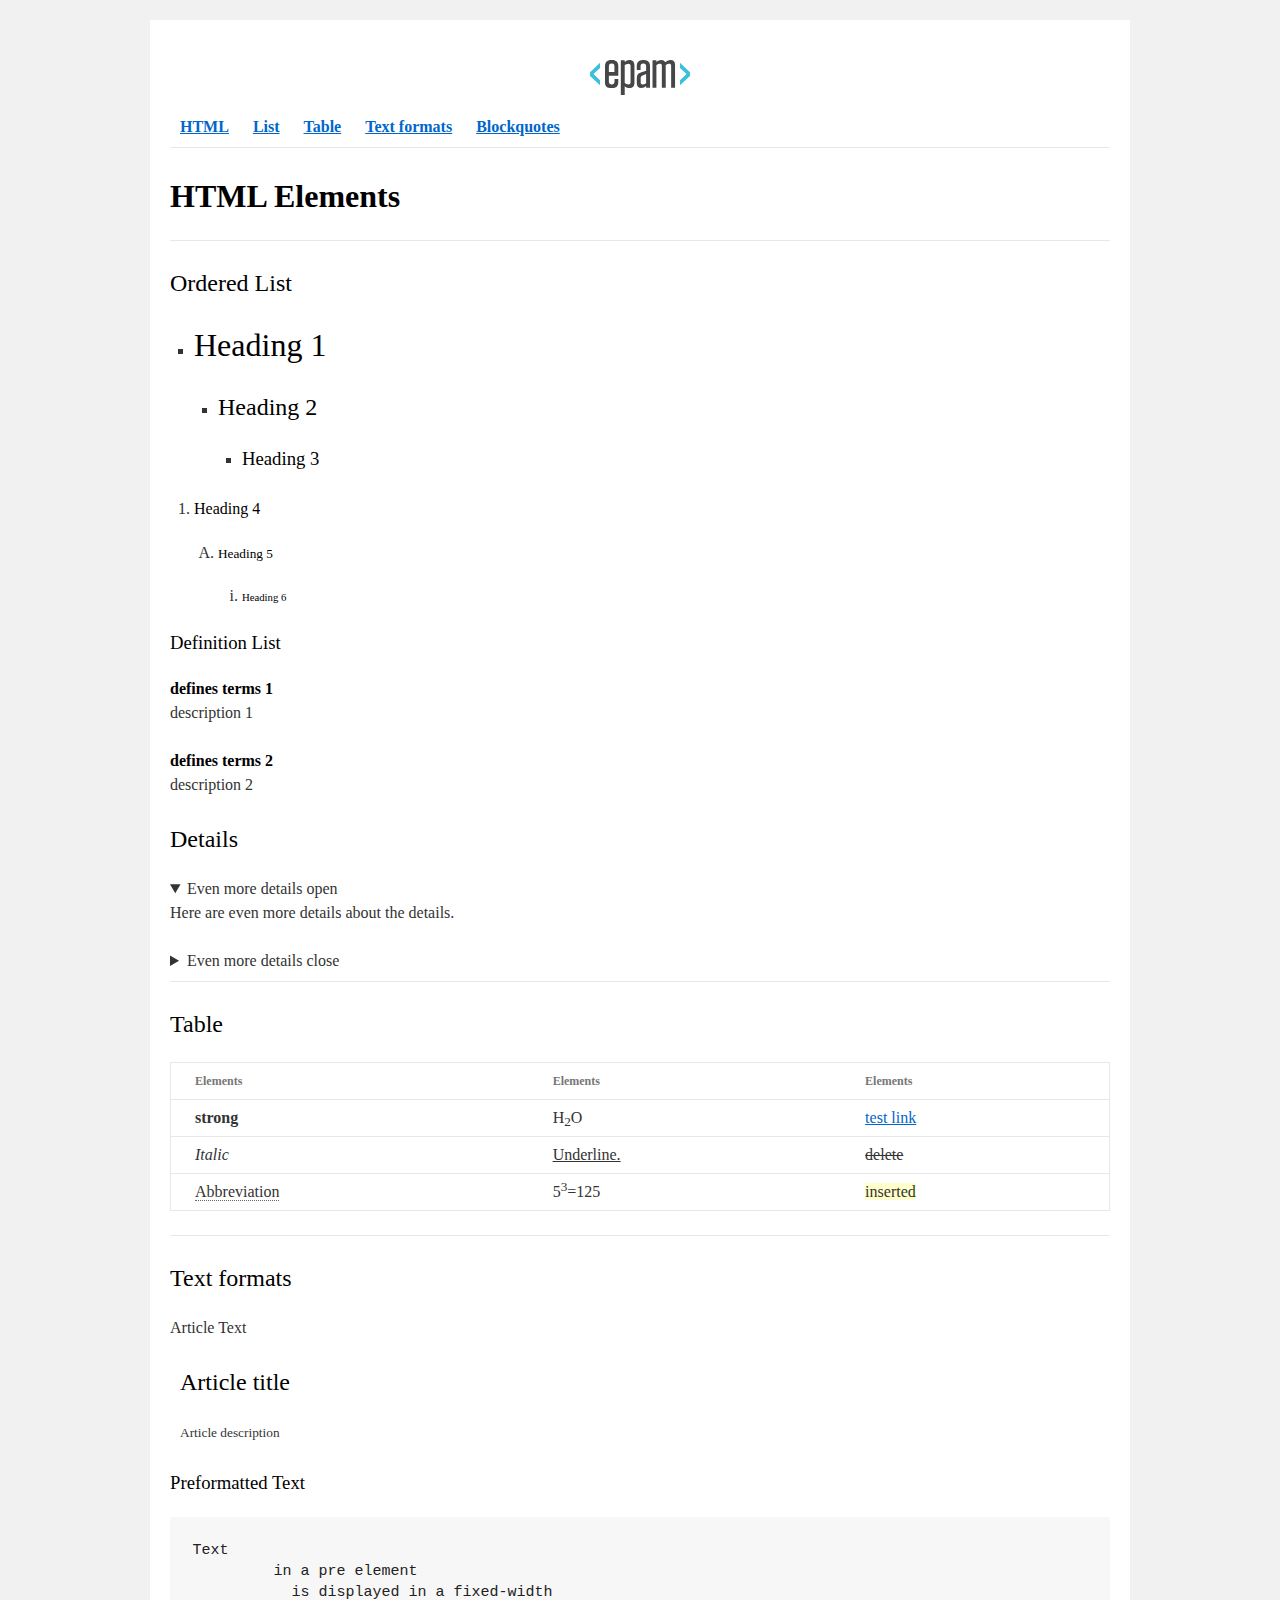
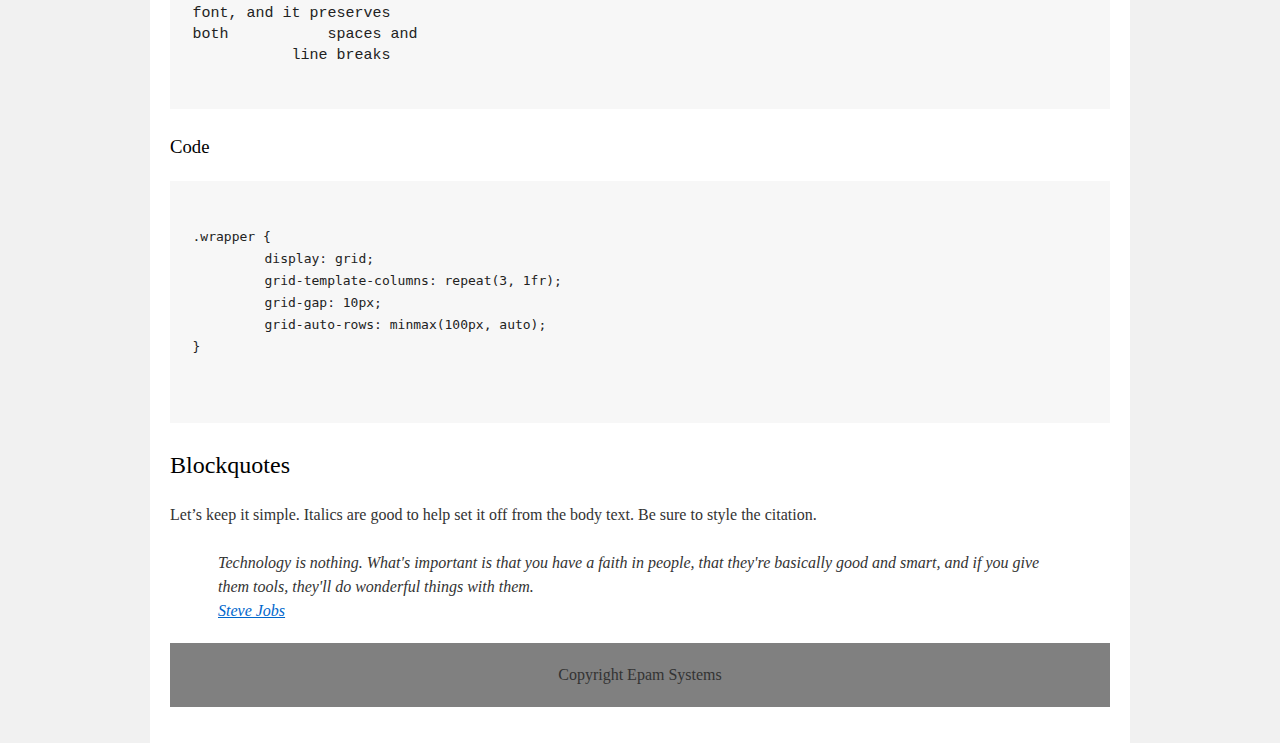
==== homework_01/index.html @ e78c66a1 "homework_01" ====
<!DOCTYPE html>
<html>

<head>
  <meta charset="utf-8">
  <title>hw</title>
  <link rel="stylesheet" href="style.css">
</head>

<body>
  <div id="wrapper">
    <div id="main">
      <div id="container">
        <div id="content" role="main">
        	<header>
        		<a href="#"><img src="EPAM_logo.svg" alt="Epam"></a><br>
        		<nav>
        			<a href="#html"><b>HTML</b></a>
			        <a href="#list"><b>List</b></a>
			        <a href="#table"><b>Table</b></a>
			        <a href="#text-form"><b>Text formats</b></a>
			        <a href="#blq"><b>Blockquotes</b></a><br/><hr/>	
		        </nav>
        	</header>
        	<section>

						<h1 id="html"><strong>HTML Elements</strong></h1><hr>

						<h2 id="list">Ordered List</h2>

						<ul>
							<li><h1>Heading 1</h1>
								<ul>
									<li><h2>Heading 2</h2>
										<ul>
											<li><h3>Heading 3</h3></li>
										</ul>
									</li>
								</ul>
							</li>
						</ul>

						<ol>
							<li><h4>Heading 4</h4>
								<ol>
									<li><h5>Heading 5</h5>
										<ol>
											<li><h6>Heading 6</h6></li>
										</ol>
									</li>
								</ol>
							</li>
						</ol>

						<h3>Definition List</h3>
						<dl>
							<dt>defines terms 1</dt>
								<dd>description 1</dd>
							<dt>defines terms 2</dt>
								<dd>description 2</dd>
						</dl>
						
						<h2>Details</h2>
						<details open>
							<summary>Even more details open</summary>
							<p>Here are even more details about the details.</p>
						</details>
						<details>
							<summary>Even more details close</summary>
							<p>Here are even more details about the details.</p>
						</details><hr/>

						<h2 id="table">Table</h2>
						<table>
							<thead>
								<tr>
									<th>Elements</th>
									<th>Elements</th>
									<th>Elements</th>
								</tr>
							</thead>
							<tbody>
								<tr>
									<td><strong>strong</strong></td>
									<td>H<sub>2</sub>O</td>
									<td><a href="#table">test link</a></td>
								</tr>
								<tr>
									<td><i>Italic</i></td>
									<td><u>Underline.</u></td>
									<td><del>delete</del></td>
								</tr>
								<tr>
									<td><abbr>Abbreviation</abbr></td>
									<td>5<sup>3</sup>=125</td>
									<td><ins>inserted</ins></td>
								</tr>
							</tbody>
						</table><hr/>
					
						<h2 id="text-form">Text formats</h2>

						<p>Article Text</p>
						<article>
							<h2>Article title</h2>
							<p><small>Article description</small></p>
						</article>

						<h3>Preformatted Text</h3>
						
						<pre>
Text
	 in a pre element
	   is displayed in a fixed-width
font, and it preserves
both           spaces and
	   line breaks	
						</pre>

						<h3>Code</h3>
						<pre>
							<code>
.wrapper {
	display: grid;
	grid-template-columns: repeat(3, 1fr);
	grid-gap: 10px;
	grid-auto-rows: minmax(100px, auto);
}
							</code>
						</pre>

						<h2 id="blq">Blockquotes</h2>
						<p>Let’s keep it simple. Italics are good to help set it off from the body text. Be sure to style the citation.</p>
						<blockquote cite="#">
							Technology is nothing. What's important is that you have a faith in people, that they're basically good and smart, and if you give them tools, they'll do wonderful things with them.<br/>
							<a href="https://en.wikipedia.org/wiki/Steve_Jobs" title="And here’s a bit of trailing text." rel="nofollow" target="_blank">Steve Jobs</a>
						</blockquote>		
					</section>
					<footer>Copyright Epam Systems</footer>
        </div>
      </div>
    </div>
  </div>
</body>
</html>
---- homework_01/style.css ----
html, body, div, span, applet, object, iframe,
h1, h2, h3, h4, h5, h6, p, blockquote, pre,
a, abbr, acronym, address, big, cite, code,
del, dfn, em, font, img, ins, kbd, q, s, samp,
small, strike, strong, sub, sup, tt, var,
b, u, i, center,
dl, dt, dd, ol, ul, li,
fieldset, form, label, legend,
table, caption, tbody, tfoot, thead, tr, th, td{background:transparent;border:0;margin:0;padding:0;vertical-align:baseline;}body{line-height:1;}h1, h2, h3, h4, h5, h6{clear:both;font-weight:normal;}ol, ul{list-style:none;}blockquote{quotes:none;}blockquote:before, blockquote:after{content:'';content:none;}del{text-decoration:line-through;}table{border-collapse:collapse;border-spacing:0;}a img{border:none;}#container{float:left;margin:0 -240px 0 0;width:100%;}#primary,
#secondary{float:right;overflow:hidden;width:220px;}#secondary{clear:right;}#footer{clear:both;width:100%;}.one-column #content{margin:0 auto;width:640px;}.single-attachment #content{margin:0 auto;width:900px;}body,
input,
textarea,
.page-title span,
.pingback a.url{font-family:Georgia, "Bitstream Charter", serif;}h3#comments-title,
h3#reply-title,
#access .menu,
#access div.menu ul,
#cancel-comment-reply-link,
.form-allowed-tags,
#site-info,
#site-title,
#wp-calendar,
.comment-meta,
.comment-body tr th,
.comment-body thead th,
.entry-content label,
.entry-content tr th,
.entry-content thead th,
.entry-meta,
.entry-title,
.entry-utility,
#respond label,
.navigation,
.page-title,
.pingback p,
.reply,
.widget-title,
.wp-caption-text{font-family:"Helvetica Neue", Arial, Helvetica, "Nimbus Sans L", sans-serif;}input[type="submit"]{font-family:"Helvetica Neue", Arial, Helvetica, "Nimbus Sans L", sans-serif;}pre{font-family:"Courier 10 Pitch", Courier, monospace;}code{font-family:Monaco, Consolas, "Andale Mono", "DejaVu Sans Mono", monospace;}#access .menu-header,
div.menu,
#colophon,
#branding,
#main,
#wrapper{margin:0 auto;width:940px;}#wrapper{background:#fff;margin-top:20px;padding:0 20px;}#footer-widget-area{overflow:hidden;}#footer-widget-area .widget-area{float:left;margin-right:20px;width:220px;}#footer-widget-area #fourth{margin-right:0;}#site-info{float:left;font-size:14px;font-weight:bold;width:700px;}#site-generator{float:right;width:220px;}body{background:#f1f1f1;}body,
input,
textarea{color:#666;font-size:12px;line-height:18px;}hr{background-color:#e7e7e7;border:0;clear:both;height:1px;margin-bottom:18px;}p{margin-bottom:18px;}ul{list-style:square;margin:0 0 18px 1.5em;}ol{list-style:decimal;margin:0 0 18px 1.5em;}ol ol{list-style:upper-alpha;}ol ol ol{list-style:lower-roman;}ol ol ol ol{list-style:lower-alpha;}ul ul,
ol ol,
ul ol,
ol ul{margin-bottom:0;}dl{margin:0 0 24px 0;}dt{font-weight:bold;}dd{margin-bottom:18px;}strong{font-weight:bold;}cite,
em,
i{font-style:italic;}big{font-size:131.25%;}ins{background:#ffc;text-decoration:none;}blockquote{font-style:italic;padding:0 3em;}blockquote cite,
blockquote em,
blockquote i{font-style:normal;}pre{background:#f7f7f7;color:#222;line-height:18px;margin-bottom:18px;overflow:auto;padding:1.5em;}abbr,
acronym{border-bottom:1px dotted #666;cursor:help;}sup,
sub{height:0;line-height:1;position:relative;vertical-align:baseline;}sup{bottom:1ex;}sub{top:.5ex;}small{font-size:smaller;}input[type="text"],
input[type="password"],
input[type="email"],
input[type="url"],
input[type="number"],
textarea{background:#f9f9f9;border:1px solid #ccc;box-shadow:inset 1px 1px 1px rgba(0,0,0,0.1);-moz-box-shadow:inset 1px 1px 1px rgba(0,0,0,0.1);-webkit-box-shadow:inset 1px 1px 1px rgba(0,0,0,0.1);padding:2px;}a:link{color:#0066cc;}a:visited{color:#743399;}a:active,
a:hover{color:#ff4b33;}.screen-reader-text{clip:rect(1px, 1px, 1px, 1px);overflow:hidden;position:absolute !important;height:1px;width:1px;}#header{padding:30px 0 0 0;}#site-title{float:left;font-size:30px;line-height:36px;margin:0 0 18px 0;width:700px;}#site-title a{color:#000;font-weight:bold;text-decoration:none;}#site-description{color:#000;clear:right;float:right;font-style:italic;margin:15px 0 18px 0;opacity:.65;width:220px;}#branding img{border-top:4px solid #000;border-bottom:1px solid #000;display:block;float:left;}#access{background:#000;display:block;float:left;margin:0 auto;width:940px;}#access .menu-header,
div.menu{font-size:13px;margin-left:12px;width:928px;}#access .menu-header ul,
div.menu ul{list-style:none;margin:0;}#access .menu-header li,
div.menu li{float:left;position:relative;}#access a{color:#aaa;display:block;line-height:38px;padding:0 10px;text-decoration:none;}#access ul ul{box-shadow:0px 3px 3px rgba(0,0,0,0.2);-moz-box-shadow:0px 3px 3px rgba(0,0,0,0.2);-webkit-box-shadow:0px 3px 3px rgba(0,0,0,0.2);display:none;position:absolute;top:38px;left:0;float:left;width:180px;z-index:99999;}#access ul ul li{min-width:180px;}#access ul ul ul{left:100%;top:0;}#access ul ul a{background:#333;line-height:1em;padding:10px;width:160px;height:auto;}#access li:hover > a,
#access ul ul:hover > a{background:#333;color:#fff;}#access ul li:hover > ul{display:block;}#access ul li.current_page_item > a,
#access ul li.current_page_ancestor > a,
#access ul li.current-menu-ancestor > a,
#access ul li.current-menu-item > a,
#access ul li.current-menu-parent > a{color:#fff;}* html #access ul li.current_page_item a,
* html #access ul li.current_page_ancestor a,
* html #access ul li.current-menu-ancestor a,
* html #access ul li.current-menu-item a,
* html #access ul li.current-menu-parent a,
* html #access ul li a:hover{color:#fff;}#main{clear:both;overflow:hidden;padding:40px 0 0 0;}#content{margin-bottom:36px;}#content,
#content input,
#content textarea{color:#333;font-size:16px;line-height:24px;}#content p,
#content ul,
#content ol,
#content dd,
#content pre,
#content hr{margin-bottom:24px;}#content ul ul,
#content ol ol,
#content ul ol,
#content ol ul{margin-bottom:0;}#content pre,
#content kbd,
#content tt,
#content var{font-size:15px;line-height:21px;}#content code{font-size:13px;}#content dt,
#content th{color:#000;}#content h1,
#content h2,
#content h3,
#content h4,
#content h5,
#content h6{color:#000;line-height:1.5em;margin:0 0 20px 0;}#content table{border:1px solid #e7e7e7;margin:0 -1px 24px 0;text-align:left;width:100%;}#content tr th,
#content thead th{color:#777;font-size:12px;font-weight:bold;line-height:18px;padding:9px 24px;}#content tr td{border-top:1px solid #e7e7e7;padding:6px 24px;}#content tr.odd td{background:#f2f7fc;}.hentry{margin:0 0 48px 0;}.home .sticky{background:#f2f7fc;border-top:4px solid #000;margin-left:-20px;margin-right:-20px;padding:18px 20px;}.single .hentry{margin:0 0 36px 0;}.page-title{color:#000;font-size:14px;font-weight:bold;margin:0 0 36px 0;}.page-title span{color:#333;font-size:16px;font-style:italic;font-weight:normal;}.page-title a:link,
.page-title a:visited{color:#777;text-decoration:none;}.page-title a:active,
.page-title a:hover{color:#ff4b33;}#content .entry-title{color:#000;font-size:21px;font-weight:bold;line-height:1.3em;margin-bottom:0;}.entry-title a:link,
.entry-title a:visited{color:#000;text-decoration:none;}.entry-title a:active,
.entry-title a:hover{color:#ff4b33;}.entry-meta{color:#777;font-size:12px;}.entry-meta abbr,
.entry-utility abbr{border:none;}.entry-meta abbr:hover,
.entry-utility abbr:hover{border-bottom:1px dotted #666;}.single-author .by-author{position:absolute !important;clip:rect(1px 1px 1px 1px);clip:rect(1px, 1px, 1px, 1px);}.entry-content,
.entry-summary{clear:both;padding:12px 0 0 0;}.entry-content .more-link{white-space:nowrap;}#content .entry-summary p:last-child{margin-bottom:12px;}.entry-content fieldset{border:1px solid #e7e7e7;margin:0 0 24px 0;padding:24px;}.entry-content fieldset legend{background:#fff;color:#000;font-weight:bold;padding:0 24px;}.entry-content input{margin:0 0 24px 0;}.entry-content input.file,
.entry-content input.button{margin-right:24px;}.entry-content label{color:#777;font-size:12px;}.entry-content select{margin:0 0 24px 0;}.entry-content sup,
.entry-content sub{font-size:10px;}.entry-content blockquote.left{float:left;margin-left:0;margin-right:24px;text-align:right;width:33%;}.entry-content blockquote.right{float:right;margin-left:24px;margin-right:0;text-align:left;width:33%;}.page-link{clear:both;color:#000;font-weight:bold;line-height:48px;word-spacing:0.5em;}.page-link a:link,
.page-link a:visited{background:#f1f1f1;color:#333;font-weight:normal;padding:0.5em 0.75em;text-decoration:none;}.home .sticky .page-link a{background:#d9e8f7;}.page-link a:active,
.page-link a:hover{color:#ff4b33;}body.page .edit-link{clear:both;display:block;}#entry-author-info{background:#f2f7fc;border-top:4px solid #000;clear:both;font-size:14px;line-height:20px;margin:24px 0;overflow:hidden;padding:18px 20px;}#entry-author-info #author-avatar{background:#fff;border:1px solid #e7e7e7;float:left;height:60px;margin:0 -104px 0 0;padding:11px;}#entry-author-info #author-description{float:left;margin:0 0 0 104px;}#entry-author-info h2{color:#000;font-size:100%;font-weight:bold;margin-bottom:0;}.entry-utility{clear:both;color:#777;font-size:12px;line-height:18px;}.entry-meta a,
.entry-utility a{color:#777;}.entry-meta a:hover,
.entry-utility a:hover{color:#ff4b33;}#content .video-player{padding:0;}.format-standard .wp-video,
.format-standard .wp-audio-shortcode,
.format-audio .wp-audio-shortcode,
.format-standard .video-player{margin-bottom:24px;}.home #content .format-aside p,
.home #content .category-asides p{font-size:14px;line-height:20px;margin-bottom:10px;margin-top:0;}.format-gallery .size-thumbnail img,
.category-gallery .size-thumbnail img{border:10px solid #f1f1f1;margin-bottom:0;}.format-gallery .gallery-thumb,
.category-gallery .gallery-thumb{float:left;margin-right:20px;margin-top:-4px;}.home #content .format-gallery .entry-utility,
.home #content .category-gallery .entry-utility{padding-top:4px;}.attachment .entry-content .entry-caption{font-size:140%;margin-top:24px;}.attachment .entry-content .nav-previous a:before{content:'\2190\00a0';}.attachment .entry-content .nav-next a:after{content:'\00a0\2192';}#content img.size-auto,
#content img.size-full,
#content img.size-large,
#content img.size-medium,
#content .entry-attachment img,
#content .widget-container img{max-width:100%;height:auto;}#ie8 #content img.size-auto,
#ie8 #content img.size-full,
#ie8 #content img.size-large,
#ie8 #content img.size-medium,
#ie8 #content .entry-attachment img{width:auto;}.alignleft,
img.alignleft{display:inline;float:left;margin-right:24px;margin-top:4px;}.alignright,
img.alignright{display:inline;float:right;margin-left:24px;margin-top:4px;}.aligncenter,
img.aligncenter{clear:both;display:block;margin-left:auto;margin-right:auto;}img.alignleft,
img.alignright,
img.aligncenter{margin-bottom:12px;}.wp-caption{background:#f1f1f1;line-height:18px;margin-bottom:20px;max-width:100%;padding:4px;text-align:center;}.wp-caption img{margin:5px 5px 0;max-width:622px;}.wp-caption p.wp-caption-text{color:#777;font-size:12px;margin:5px;}.wp-smiley{margin:0;}.gallery{margin:0 auto 18px;}.gallery .gallery-item{float:left;margin-top:0;text-align:center;}.gallery-columns-1 .gallery-item{width:100%;}.gallery-columns-2 .gallery-item{width:50%;}.gallery-columns-3 .gallery-item{width:33%;}.gallery-columns-4 .gallery-item{width:25%;}.gallery-columns-5 .gallery-item{width:20%;}.gallery-columns-6 .gallery-item{width:16%;}.gallery-columns-7 .gallery-item{width:14%;}.gallery-columns-8 .gallery-item{width:12%;}.gallery-columns-9 .gallery-item{width:11%;}.gallery-columns-1 img{max-width:620px;}.gallery-columns-2 img{max-width:288px;}.gallery-columns-3 img{max-width:177px;}.gallery-columns-4 img{max-width:122px;}.gallery-columns-5 img{max-width:88px;}.gallery-columns-6 img{max-width:66px;}.gallery-columns-7 img{max-width:50px;}.gallery-columns-8 img{max-width:39px;}.gallery-columns-9 img{max-width:29px;}.gallery-item img{height:auto;}.gallery-columns-2 .attachment-medium{max-width:92%;height:auto;}.gallery-columns-4 .attachment-thumbnail{max-width:84%;height:auto;}.gallery .gallery-caption{color:#777;font-size:12px;margin:0 0 12px;}.gallery dl{margin:0;}.gallery img{border:10px solid #f1f1f1;}.gallery br+br{display:none;}#content .entry-attachment img{display:block;margin:0 auto;}.navigation{color:#777;font-size:12px;line-height:18px;overflow:hidden;}.navigation a:link,
.navigation a:visited{color:#777;text-decoration:none;}.navigation a:active,
.navigation a:hover{color:#ff4b33;}.nav-previous{float:left;width:50%;}.nav-next{float:right;text-align:right;width:50%;}#nav-above{margin:0 0 18px 0;}#nav-above{display:none;}.paged #nav-above,
.single #nav-above{display:block;}#nav-below{margin:-18px 0 0 0;}#comments{clear:both;}#comments .navigation{padding:0 0 18px 0;}h3#comments-title,
h3#reply-title{color:#000;font-size:20px;font-weight:bold;margin-bottom:0;}h3#comments-title{padding:24px 0;}.commentlist{list-style:none;margin:0;}.commentlist li.comment{border-bottom:1px solid #e7e7e7;line-height:24px;margin:0 0 24px 0;padding:0 0 0 56px;position:relative;}.commentlist li:last-child{border-bottom:none;margin-bottom:0;}#comments .comment-body ul,
#comments .comment-body ol{margin-bottom:18px;}#comments .comment-body p:last-child{margin-bottom:6px;}#comments .comment-body blockquote p:last-child{margin-bottom:24px;}.commentlist ol{list-style:decimal;}.commentlist .avatar{position:absolute;top:4px;left:0;}.comment-author{}.comment-author cite{color:#000;font-style:normal;font-weight:bold;}.comment-author .says{font-style:italic;}.comment-meta{font-size:12px;margin:0 0 18px 0;}.comment-meta a:link,
.comment-meta a:visited{color:#777;text-decoration:none;}.comment-meta a:active,
.comment-meta a:hover{color:#ff4b33;}.commentlist .even{}.commentlist .bypostauthor{}.commentlist .bypostauthor > div{background:#f2f7fc;border-top:4px solid #000;margin-bottom:10px;padding:10px 0 0 20px;}.reply{font-size:12px;padding:0 0 24px 0;}.reply a,
a.comment-edit-link{color:#777;}.reply a:hover,
a.comment-edit-link:hover{color:#ff4b33;}.commentlist .children{list-style:none;margin:0;}.commentlist .children li{border:none;margin:0;}.nopassword,
.nocomments{display:none;}#comments .pingback{border-bottom:1px solid #e7e7e7;margin-bottom:18px;padding-bottom:18px;}.commentlist li.comment+li.pingback{margin-top:-6px;}#comments .pingback p{color:#777;display:block;font-size:12px;line-height:18px;margin:0;}#comments .pingback .url{font-size:13px;font-style:italic;}input[type="submit"]{color:#333;}#respond{border-top:1px solid #e7e7e7;margin:24px 0;overflow:hidden;position:relative;}#respond p{margin:0;}#respond .comment-notes{margin-bottom:1em;}.form-allowed-tags{line-height:1em;}.children #respond{margin:0 48px 0 0;}h3#reply-title{margin:18px 0;}#comments-list #respond{margin:0 0 18px 0;}#comments-list ul #respond{margin:0;}#cancel-comment-reply-link{font-size:12px;font-weight:normal;line-height:18px;}#respond .required{color:#ff4b33;font-weight:bold;}#respond label{color:#777;font-size:12px;}#respond input{margin:0 0 9px;width:98%;}#respond textarea{width:98%;}#respond .form-allowed-tags{color:#777;font-size:12px;line-height:18px;}#respond .form-allowed-tags code{font-size:11px;}#respond .form-submit{margin:12px 0;}#respond .form-submit input{font-size:14px;width:auto;}.widget-area ul{list-style:none;margin-left:0;}.widget-area ul ul{list-style:square;margin-left:1.3em;}.widget-area select{max-width:100%;}.widget_search #s{width:60%;}.widget_search label{display:none;}.widget-container{word-wrap:break-word;-webkit-hyphens:auto;-moz-hyphens:auto;hyphens:auto;margin:0 0 18px 0;}.widget-container .wp-caption img{margin:auto;}.widget-container.widget_image .wp-caption{width:auto;}.widget-container.widget_image .wp-caption img{margin-left:-8px;}.widget-title{color:#222;font-size:14px;font-weight:bold;}.widget-area a:link,
.widget-area a:visited{text-decoration:none;}.widget-area a:active,
.widget-area a:hover{text-decoration:underline;}.widget-area .entry-meta{font-size:11px;}#wp_tag_cloud div{line-height:1.6em;}#wp-calendar{width:100%;}#wp-calendar caption{color:#222;font-size:14px;font-weight:bold;padding-bottom:4px;text-align:left;}#wp-calendar thead{font-size:11px;}#wp-calendar thead th{}#wp-calendar tbody{color:#aaa;}#wp-calendar tbody td{background:#f5f5f5;border:1px solid #fff;padding:3px 0 2px;text-align:center;}#wp-calendar tbody .pad{background:none;}#wp-calendar tfoot #next{text-align:right;}.widget_rss a.rsswidget{color:#000;}.widget_rss a.rsswidget:hover{color:#ff4b33;}.widget_rss .widget-title img{width:11px;height:11px;}#main .widget-area ul{margin-left:0;padding:0 20px 0 0;}#main .widget-area ul ul{border:none;margin-left:1.3em;padding:0;}#primary{}#secondary{}#footer-widget-area{}#main .widget-container.music-player ul{margin:0;}#footer{margin-bottom:20px;}#colophon{border-top:4px solid #000;margin-top:-4px;overflow:hidden;padding:18px 0;}#site-info{font-weight:bold;}#site-info a{color:#000;text-decoration:none;}#site-generator{font-style:italic;position:relative;}#site-generator a{background:url(images/wordpress.png) center left no-repeat;color:#666;display:inline-block;line-height:16px;padding-left:20px;text-decoration:none;}#site-generator a:hover{text-decoration:underline;}img#wpstats{display:block;margin:0 auto 10px;}pre{-webkit-text-size-adjust:140%;}code{-webkit-text-size-adjust:160%;}#access,
.entry-meta,
.entry-utility,
.navigation,
.widget-area{-webkit-text-size-adjust:120%;}#site-description{-webkit-text-size-adjust:none;}@media print{body{background:none !important;}#wrapper{clear:both !important;display:block !important;float:none !important;position:relative !important;}#header{border-bottom:2pt solid #000;padding-bottom:18pt;}#colophon{border-top:2pt solid #000;}#site-title,	#site-description{float:none;line-height:1.4em;margin:0;padding:0;}#site-title{font-size:13pt;}.entry-content{font-size:14pt;line-height:1.6em;}.entry-title{font-size:21pt;}#access,	#branding img,	#respond,	.comment-edit-link,	.edit-link,	.navigation,	.page-link,	.widget-area{display:none !important;}#container,	#header,	#footer{margin:0;width:100%;}#content,	.one-column #content{margin:24pt 0 0;width:100%;}.wp-caption p{font-size:11pt;}#site-info,	#site-generator{float:none;width:auto;}#colophon{width:auto;}img#wpstats{display:none;}#site-generator a{margin:0;padding:0;}#entry-author-info{border:1px solid #e7e7e7;}#main{display:inline;}.home .sticky{border:none;}}
img{width: 100px;vertical-align: middle;margin-left: calc(50% - 50px);margin-bottom: 20px;}nav > a{padding: 10px;color: #0279c1;}nav > a b:hover{color: #00527a;}nav > a:visited{color: #0279c1;}article{padding-left: 10px;}footer{margin-top: 20px;padding: 20px;text-align: center;background: grey;}
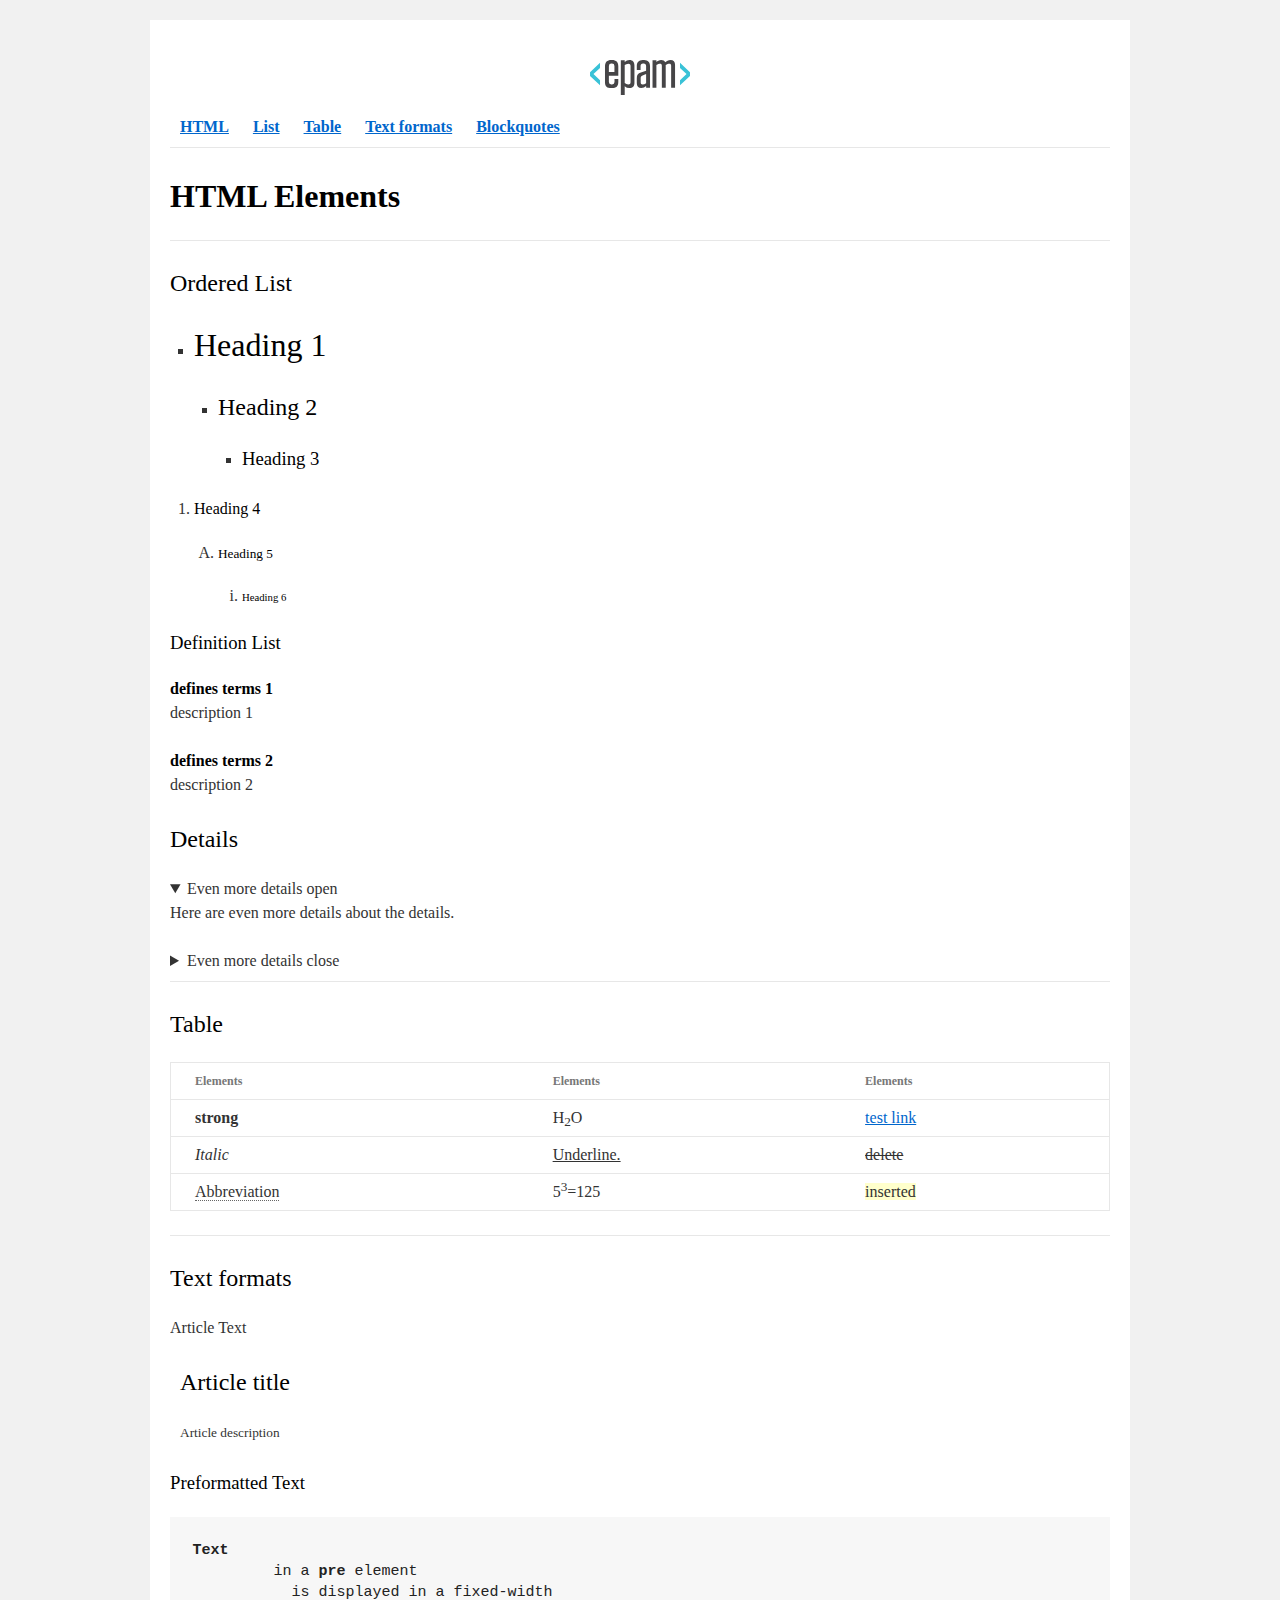
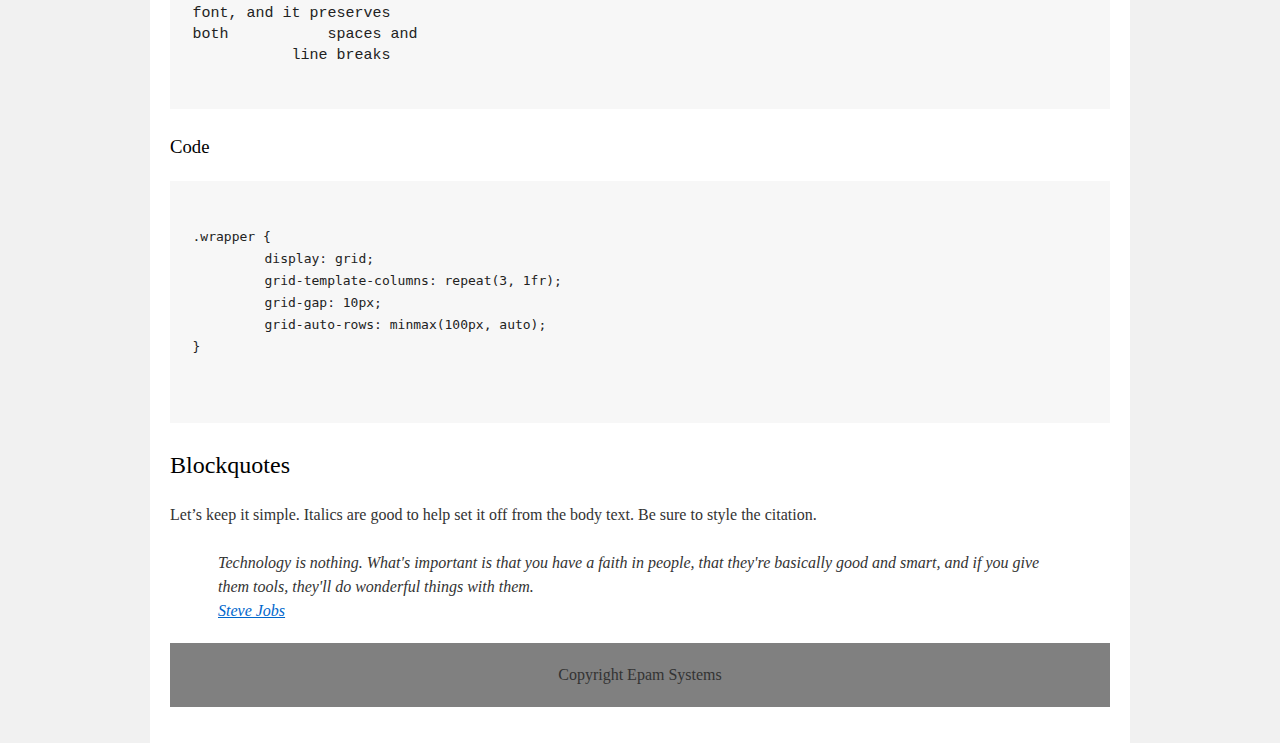
==== commit e2516a90: "homework-01" ====
--- a/homework_01/index.html
+++ b/homework_01/index.html
@@ -15,11 +15,11 @@
         	<header>
         		<a href="#"><img src="EPAM_logo.svg" alt="Epam"></a><br>
         		<nav>
-        			<a href="#html"><b>HTML</b></a>
-			        <a href="#list"><b>List</b></a>
-			        <a href="#table"><b>Table</b></a>
-			        <a href="#text-form"><b>Text formats</b></a>
-			        <a href="#blq"><b>Blockquotes</b></a><br/><hr/>	
+        			<a href="#html"><strong>HTML</strong></a>
+			        <a href="#list"><strong>List</strong></a>
+			        <a href="#table"><strong>Table</strong></a>
+			        <a href="#text-form"><strong>Text formats</strong></a>
+			        <a href="#blq"><strong>Blockquotes</strong></a><br/><hr/>	
 		        </nav>
         	</header>
         	<section>
@@ -61,10 +61,12 @@
 						</dl>
 						
 						<h2>Details</h2>
+						
 						<details open>
 							<summary>Even more details open</summary>
 							<p>Here are even more details about the details.</p>
 						</details>
+
 						<details>
 							<summary>Even more details close</summary>
 							<p>Here are even more details about the details.</p>
@@ -109,8 +111,8 @@
 						<h3>Preformatted Text</h3>
 						
 						<pre>
-Text
-	 in a pre element
+<b>Text</b>
+	 in a <b>pre</b> element
 	   is displayed in a fixed-width
 font, and it preserves
 both           spaces and
